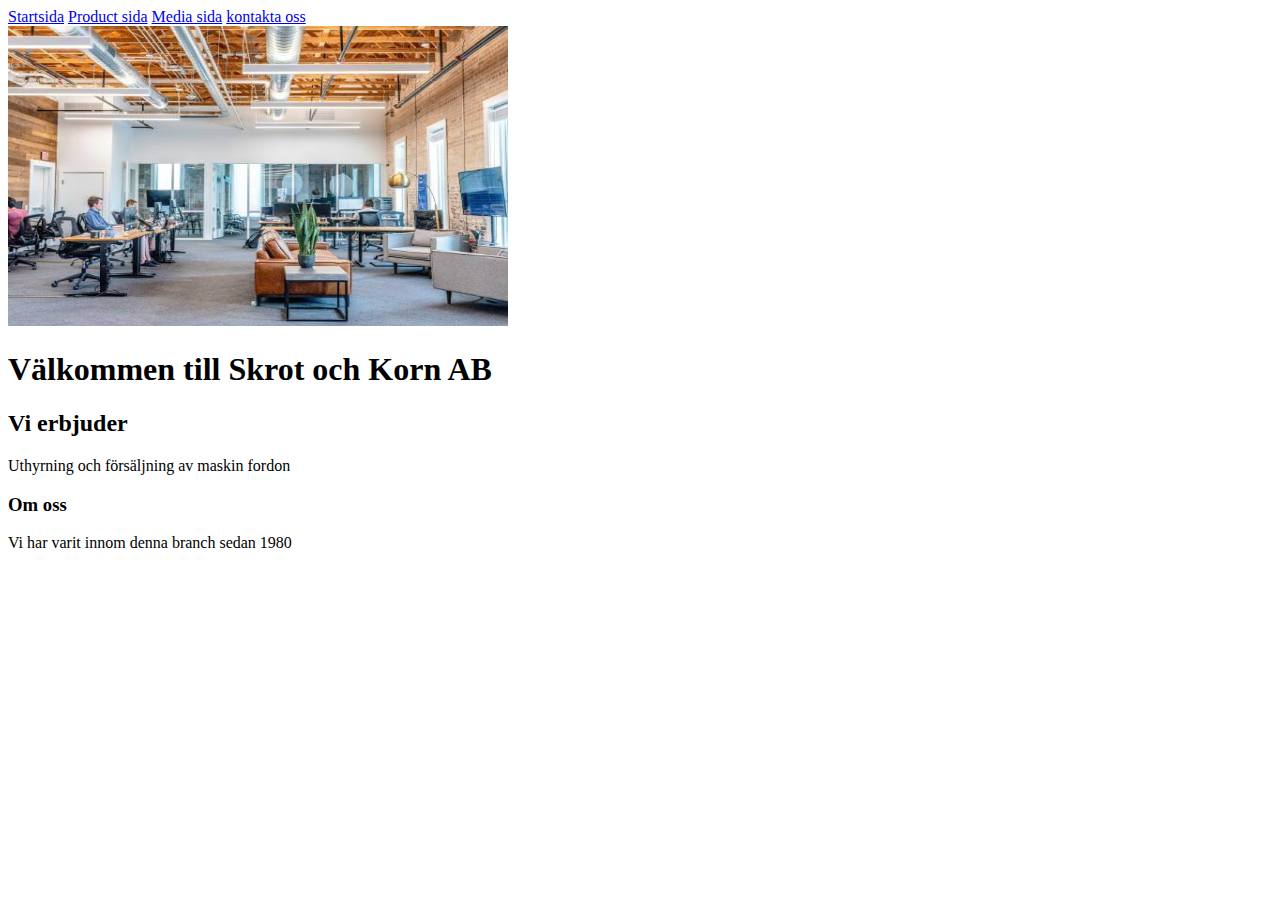
==== index.html @ ab1aeb4a "First Commit" ====
<!DOCTYPE html>
<html lang="en">
<head>
    <meta charset="UTF-8">
    <meta name="viewport" content="width=device-width, initial-scale=1.0">
    <title>Skrot och Korn AB</title>
</head>
<body>
    <a href="index.html">Startsida</a>
    <a href="productPage.html">Product sida</a>
    <a href="videoPage.html">Media sida</a>
    <a href="ContactPage.html">kontakta oss</a>


    <br>
    <img src="/Images/kontor.jpg" alt="bild på kontoret" width="500" height="300">
    <h1>Välkommen till Skrot och Korn AB</h1>
    <h2>Vi erbjuder</h2>
    <p>Uthyrning och försäljning av maskin fordon</p>
    <h3>Om oss</h3>
    <p>Vi har varit innom denna branch sedan 1980</p>
</body>
</html>
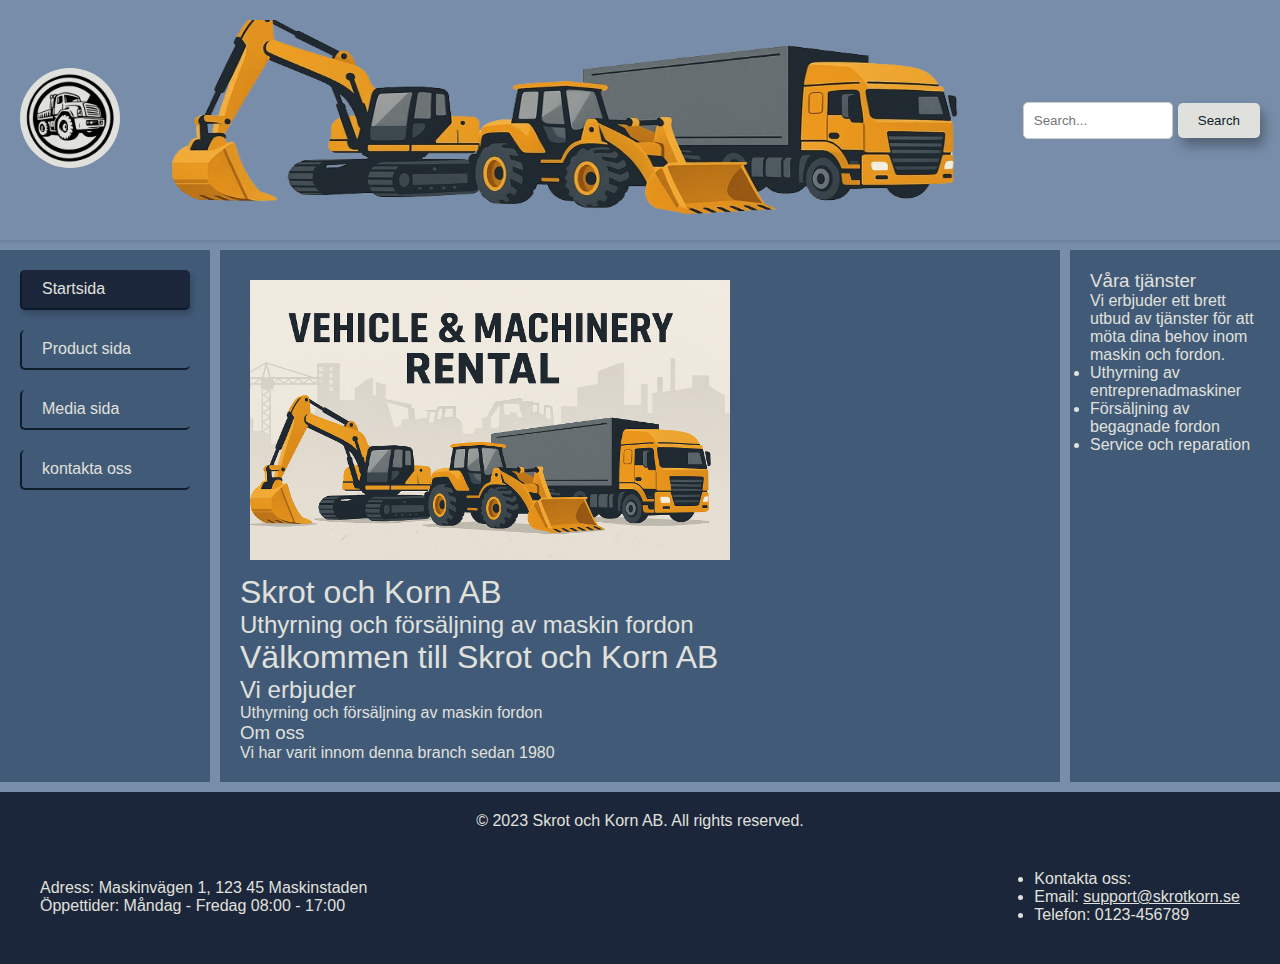
==== commit 34eb73cc: "Add CSS styling and header, nav, footer and main to multiple HTML pages" ====
--- a/index.html
+++ b/index.html
@@ -1,23 +1,72 @@
 <!DOCTYPE html>
 <html lang="en">
+
 <head>
     <meta charset="UTF-8">
     <meta name="viewport" content="width=device-width, initial-scale=1.0">
     <title>Skrot och Korn AB</title>
+    <link rel="stylesheet" href="index.css">
 </head>
+
 <body>
-    <a href="index.html">Startsida</a>
-    <a href="productPage.html">Product sida</a>
-    <a href="videoPage.html">Media sida</a>
-    <a href="ContactPage.html">kontakta oss</a>
+    <header>
+        <a href="index.html">
+            <img class="logo" src="/Images/logo.png" alt="logo" width="100" height="100">
+        </a>
+        <img class="header__banner" src="/Images/Banner-nobg.png" alt="banner" width="600" height="200">
+
+        <div class="header__search-bar">
+            <input class="header__search-input" type="text" placeholder="Search..." >
+            <button class="header__search__button">Search</button>
+        </div>
+        
+    </header>
+    <nav>
+        <a class="nav__link nav__active" href="index.html">Startsida</a>
+        <a class="nav__link" href="productPage.html">Product sida</a>
+        <a class="nav__link" href="videoPage.html">Media sida</a>
+        <a class="nav__link" href="ContactPage.html">kontakta oss</a>
+    </nav>
+
+    <main >
+        <!-- <img src="/Images/kontor.jpg" alt="bild på kontoret" width="500" height="300"> -->
+        <img src="/Images/Banner_uncropped.png" alt="bild på kontoret" width="500" height="300">
+        <h1>Skrot och Korn AB</h1>
+        <h2>Uthyrning och försäljning av maskin fordon</h2>
+
+        <h1>Välkommen till Skrot och Korn AB</h1>
+        <h2>Vi erbjuder</h2>
+        <p>Uthyrning och försäljning av maskin fordon</p>
+        <h3>Om oss</h3>
+        <p>Vi har varit innom denna branch sedan 1980</p>
+    </main>
+
+    <aside>
+        <h3>Våra tjänster</h3>
+        <p>Vi erbjuder ett brett utbud av tjänster för att möta dina behov inom maskin och fordon.</p>
+        <ul>
+            <li>Uthyrning av entreprenadmaskiner</li>
+            <li>Försäljning av begagnade fordon</li>
+            <li>Service och reparation</li>
+        </ul>
+    </aside>
+
+    <footer>
+        <p class="footer__copyright">&copy; 2023 Skrot och Korn AB. All rights reserved.</p>
+        <div class="footer__Main">
+            <div>
+                <p>Adress: Maskinvägen 1, 123 45 Maskinstaden</p>
+                <p>Öppettider: Måndag - Fredag 08:00 - 17:00</p>
+            </div>
+            <ul>
+                <li>Kontakta oss:</li>
+                <li>Email: <a href="mailto:support@skrotkorn.se">support@skrotkorn.se</a></li>
+                <li>Telefon: 0123-456789</li>
+            </ul>
+        </div>
+    </footer>
 
 
-    <br>
-    <img src="/Images/kontor.jpg" alt="bild på kontoret" width="500" height="300">
-    <h1>Välkommen till Skrot och Korn AB</h1>
-    <h2>Vi erbjuder</h2>
-    <p>Uthyrning och försäljning av maskin fordon</p>
-    <h3>Om oss</h3>
-    <p>Vi har varit innom denna branch sedan 1980</p>
 </body>
+
 </html>--- a/index.css
+++ b/index.css
@@ -0,0 +1,173 @@
+:root {
+    --color-1: #778da9;
+    --color-2: #415a77;
+    --color-3: #1b263b;
+    --color-4: #e0e1dd;
+    --color-5: #0d1b2a;
+}
+
+* {
+    margin: 0;
+    padding: 0;
+    box-sizing: border-box;
+    color: var(--color-4);
+    /* border: 1px dashed red; */
+}
+
+body {
+    min-height: 100vh;
+    font-family: "Poppins", sans-serif;
+    background-color: var(--color-1);
+
+    display: grid;
+    grid-template-columns: 1fr 4fr 1fr;
+    grid-template-rows: auto 1fr auto;
+    column-gap: 10px;
+    row-gap: 10px;
+}
+
+/* ----------------------------------------- HEADER ------------------------------------ */
+header {
+    grid-column: 1 / -1;
+    background-color: var(--color-1);
+    padding: 20px;
+    box-shadow: 0 2px 4px rgba(0, 0, 0, 0.1);
+    display: flex;
+
+    justify-content: space-between;
+    align-items: center;
+    flex-direction: row;
+}
+.header__banner {
+    margin: 0 10px;
+    flex-grow: 1;
+    /* width: 100%; */
+    max-width: 800px;
+    width: 100%;
+    border-radius: 10px;
+}
+.logo {
+    width: 100px;
+    height: 100px;
+    border-radius: 50%;
+    background-color: var(--color-4);
+}
+.logo:hover {
+    cursor: pointer;
+}
+.header__search-bar {
+    display: flex;
+    align-items: center;
+    gap: 5px;
+}
+
+.header__search-input {
+    padding: 10px;
+    border: 1px solid #ccc;
+    border-radius: 5px;
+    width: 150px;
+    color: var(--color-5);
+}
+.header__search__button {
+    border: none;
+    text-decoration: none;
+    border-radius: 5px;
+    transition: background-color 0.3s ease;
+    background-color: var(--color-4);
+    color: var(--color-5);
+    padding: 10px 20px;
+    cursor: pointer;
+    box-shadow: 4px 8px 12px rgba(0, 0, 0, 0.3);
+}
+.header__search__button:hover{
+    background-color: var(--color-3);
+    color: var(--color-4);
+    box-shadow: 2px 4px 6px rgba(0, 0, 0, 0.2);
+}
+.header__search__button:active{
+    background-color: var(--color-5);
+    color: var(--color-4);
+}
+
+/* ----------------------------------------- NAV ------------------------------------ */
+nav {
+    grid-row: 2;
+    display: flex;
+    padding: 20px;
+    background-color: var(--color-2);
+    flex-direction: column;
+    gap: 20px;
+}
+.nav__link{
+    border-bottom: #0d1b2a solid 2px;
+    border-left: #0d1b2a solid 2px;
+    text-decoration: none;
+    color: var(--color-4);
+    padding: 10px 20px;
+    border-radius: 5px;
+    transition: background-color 0.3s ease;
+}
+.nav__active,
+.nav__link:hover{
+    background-color: var(--color-3);
+    color: var(--color-4);
+    box-shadow: 2px 4px 6px rgba(0, 0, 0, 0.2);
+}
+.nav__link:active{
+    background-color: var(--color-5);
+    color: var(--color-4);
+}
+/* ----------------------------------------- MAIN ------------------------------------ */
+main {
+    grid-row: 2;
+    padding: 20px;
+    background-color: var(--color-2);
+}
+main img {
+    border-radius: 10px;
+    /* float: left; */
+    padding: 10px;
+}
+.main__videopage {
+    background-image: url(/Images/filmrulle.png);
+    background-size: cover;
+    background-position: center;
+    background-repeat: no-repeat;
+
+}
+
+/* ----------------------------------------- ASIDE ------------------------------------ */
+aside {
+    grid-row: 2;
+    padding: 20px;
+    background-color: var(--color-2);
+}
+
+/* ----------------------------------------- FOOTER ------------------------------------ */
+footer {
+    grid-column: 1 / -1;
+    background-color: var(--color-3);
+    padding: 20px;
+    display: grid;
+    grid-template-columns: auto;
+    row-gap: 20px;
+}
+.footer__copyright {
+    text-align: center;
+}
+.footer__Main {
+    padding: 20px;
+    display: flex;
+    justify-content: space-between;
+    align-items: center;
+    flex-direction: row;
+}
+h1,
+h2,
+h3,
+h4,
+h5,
+h6 {
+    margin: 0;
+    font-weight: normal;
+}
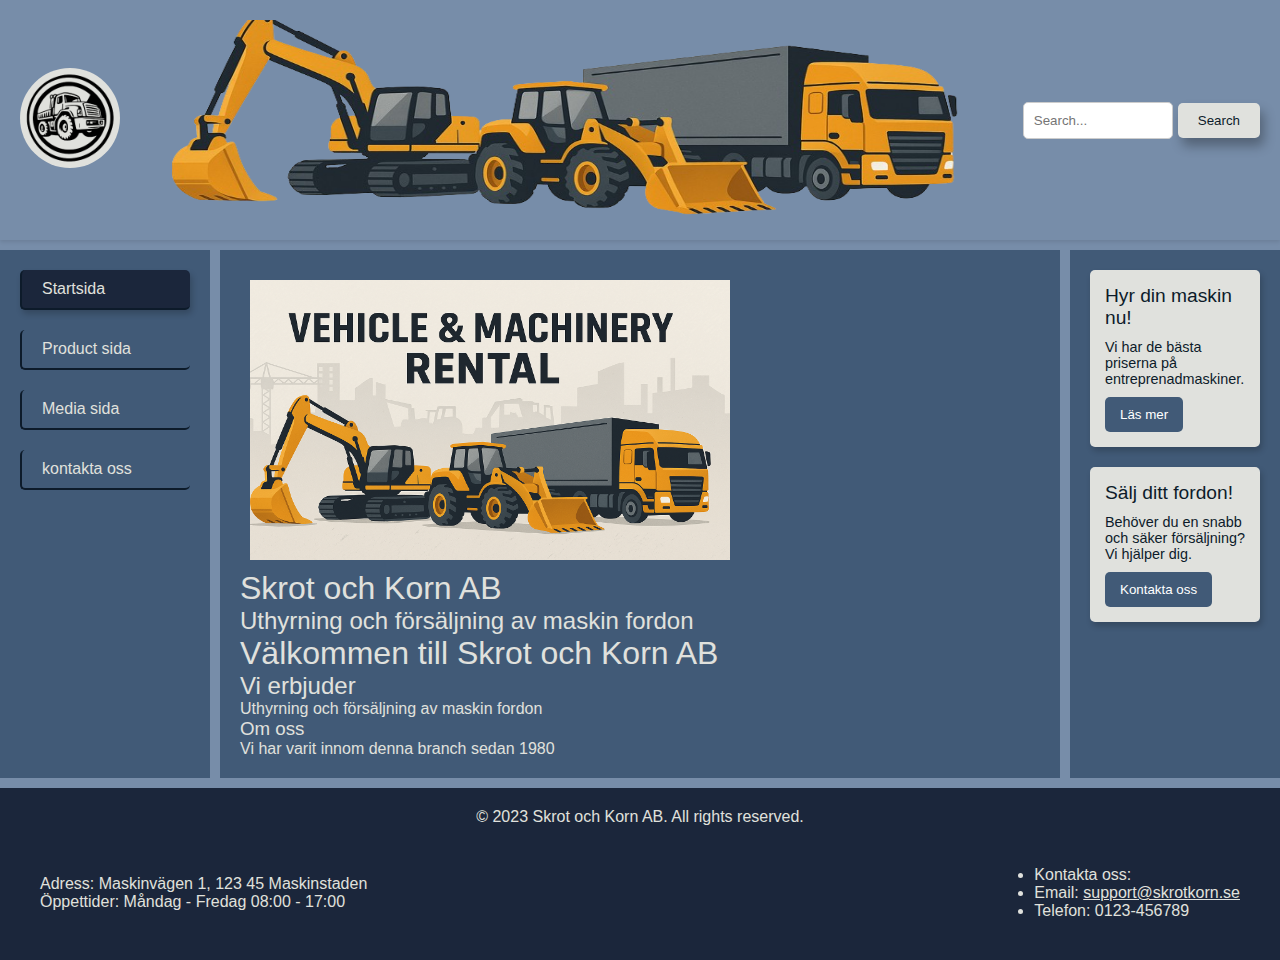
==== commit 5f24723a: "Update contact page and product page layout and enhance advertisement sections on all pages" ====
--- a/index.html
+++ b/index.html
@@ -42,13 +42,16 @@
     </main>
 
     <aside>
-        <h3>Våra tjänster</h3>
-        <p>Vi erbjuder ett brett utbud av tjänster för att möta dina behov inom maskin och fordon.</p>
-        <ul>
-            <li>Uthyrning av entreprenadmaskiner</li>
-            <li>Försäljning av begagnade fordon</li>
-            <li>Service och reparation</li>
-        </ul>
+        <div class="ad ad-1">
+            <h3>Hyr din maskin nu!</h3>
+            <p>Vi har de bästa priserna på entreprenadmaskiner.</p>
+            <button class="ad-button">Läs mer</button>
+        </div>
+        <div class="ad ad-2">
+            <h3>Sälj ditt fordon!</h3>
+            <p>Behöver du en snabb och säker försäljning? Vi hjälper dig.</p>
+            <button class="ad-button">Kontakta oss</button>
+        </div>
     </aside>
 
     <footer>
--- a/index.css
+++ b/index.css
@@ -79,12 +79,12 @@
     cursor: pointer;
     box-shadow: 4px 8px 12px rgba(0, 0, 0, 0.3);
 }
-.header__search__button:hover{
+.header__search__button:hover {
     background-color: var(--color-3);
     color: var(--color-4);
     box-shadow: 2px 4px 6px rgba(0, 0, 0, 0.2);
 }
-.header__search__button:active{
+.header__search__button:active {
     background-color: var(--color-5);
     color: var(--color-4);
 }
@@ -98,7 +98,7 @@
     flex-direction: column;
     gap: 20px;
 }
-.nav__link{
+.nav__link {
     border-bottom: #0d1b2a solid 2px;
     border-left: #0d1b2a solid 2px;
     text-decoration: none;
@@ -108,39 +108,118 @@
     transition: background-color 0.3s ease;
 }
 .nav__active,
-.nav__link:hover{
+.nav__link:hover {
     background-color: var(--color-3);
     color: var(--color-4);
     box-shadow: 2px 4px 6px rgba(0, 0, 0, 0.2);
 }
-.nav__link:active{
+.nav__link:active {
     background-color: var(--color-5);
     color: var(--color-4);
 }
 /* ----------------------------------------- MAIN ------------------------------------ */
 main {
-    grid-row: 2;
-    padding: 20px;
-    background-color: var(--color-2);
+    padding: 20px;
+    background-color: var(--color-2);
+    display: flex;
+    flex-direction: column;
 }
 main img {
     border-radius: 10px;
-    /* float: left; */
-    padding: 10px;
+    float: left;
+    padding: 10px;
+}
+main article {
+    padding: 10px;
+    margin: 10px;
+    background-color: var(--color-5);
+    color: var(--color-5);
+    border-radius: 10px;
+    box-shadow: 0 2px 4px rgba(0, 0, 0, 0.5);
+}
+main article div {
+    padding: 10px;
+}
+.main__productpage__container {
+    display: grid;
+    gap: 10px;
+    grid-template-columns: 1fr 1fr 1fr;
+    grid-template-rows: auto repeat(9, 1fr) min-content auto;
+    justify-content: center;
+    align-items: center;
+}
+.main__productpage__container > * {
+    display: flex;
+    justify-content: center;
+    align-items: center;
+    padding: 10px;
+    background-color: var(--color-3);
+    border-radius: 10px;
+    box-shadow: 0 2px 4px rgba(0, 0, 0, 0.5);
+    color: var(--color-4);
+}
+.main__productpage__container__checkbox {
+    transform: scale(2);
+    /* width: 5%;  */
+}
+.main__productpage__container .price {
+    grid-column: 1 / 4;
+    padding: 10px;
+}
+.main__videopage__container {
+    width: min-content;
+    margin: 10px;
+    padding: 10px;
+    background-color: var(--color-5);
+    border-radius: 10px;
+    box-shadow: 0 2px 4px rgba(0, 0, 0, 0.5);
 }
 .main__videopage {
     background-image: url(/Images/filmrulle.png);
     background-size: cover;
     background-position: center;
     background-repeat: no-repeat;
-
 }
 
 /* ----------------------------------------- ASIDE ------------------------------------ */
 aside {
-    grid-row: 2;
-    padding: 20px;
-    background-color: var(--color-2);
+    padding: 20px;
+    background-color: var(--color-2);
+    display: flex;
+    flex-direction: column;
+    gap: 20px;
+}
+.ad {
+    padding: 15px;
+    background-color: var(--color-4);
+    border-radius: 5px;
+    box-shadow: 2px 4px 6px rgba(0, 0, 0, 0.2);
+}
+.ad:hover {
+    box-shadow: 4px 8px 12px rgba(0, 0, 0, 0.3);
+}
+.ad h3 {
+    color: var(--color-5);
+    margin-top: 0;
+    font-size: 1.2rem;
+}
+.ad p {
+    color: var(--color-5);
+    font-size: 0.9rem;
+    margin: 10px 0;
+}
+.ad-button {
+    padding: 10px 15px;
+    background-color: var(--color-2);
+    color: #fff;
+    border: none;
+    border-radius: 5px;
+    cursor: pointer;
+    transition: all 0.3s ease-in-out;
+}
+.ad-button:hover {
+    background-color: var(--color-3);
+    box-shadow: 2px 4px 6px rgba(0, 0, 0, 0.5);
 }
 
 /* ----------------------------------------- FOOTER ------------------------------------ */
@@ -171,3 +250,34 @@
     margin: 0;
     font-weight: normal;
 }
+
+/* ----------------------------------------- Media ------------------------------------ */
+@media (max-width: 1200px) {
+    header {
+        flex-direction: column;
+        align-items: center;
+    }
+}
+
+@media (max-width: 768px) {
+    body {
+        grid-template-columns: 1fr;
+        grid-template-rows: auto;
+    }
+    header {
+        flex-direction: column;
+        align-items: center;
+    }
+    .header__search-bar {
+        flex-direction: column;
+        align-items: center;
+    }
+    .header__search-input {
+        width: 100%;
+    }
+    nav {
+        flex-direction: row;
+        flex-wrap: wrap;
+        justify-content: center;
+    }
+}
